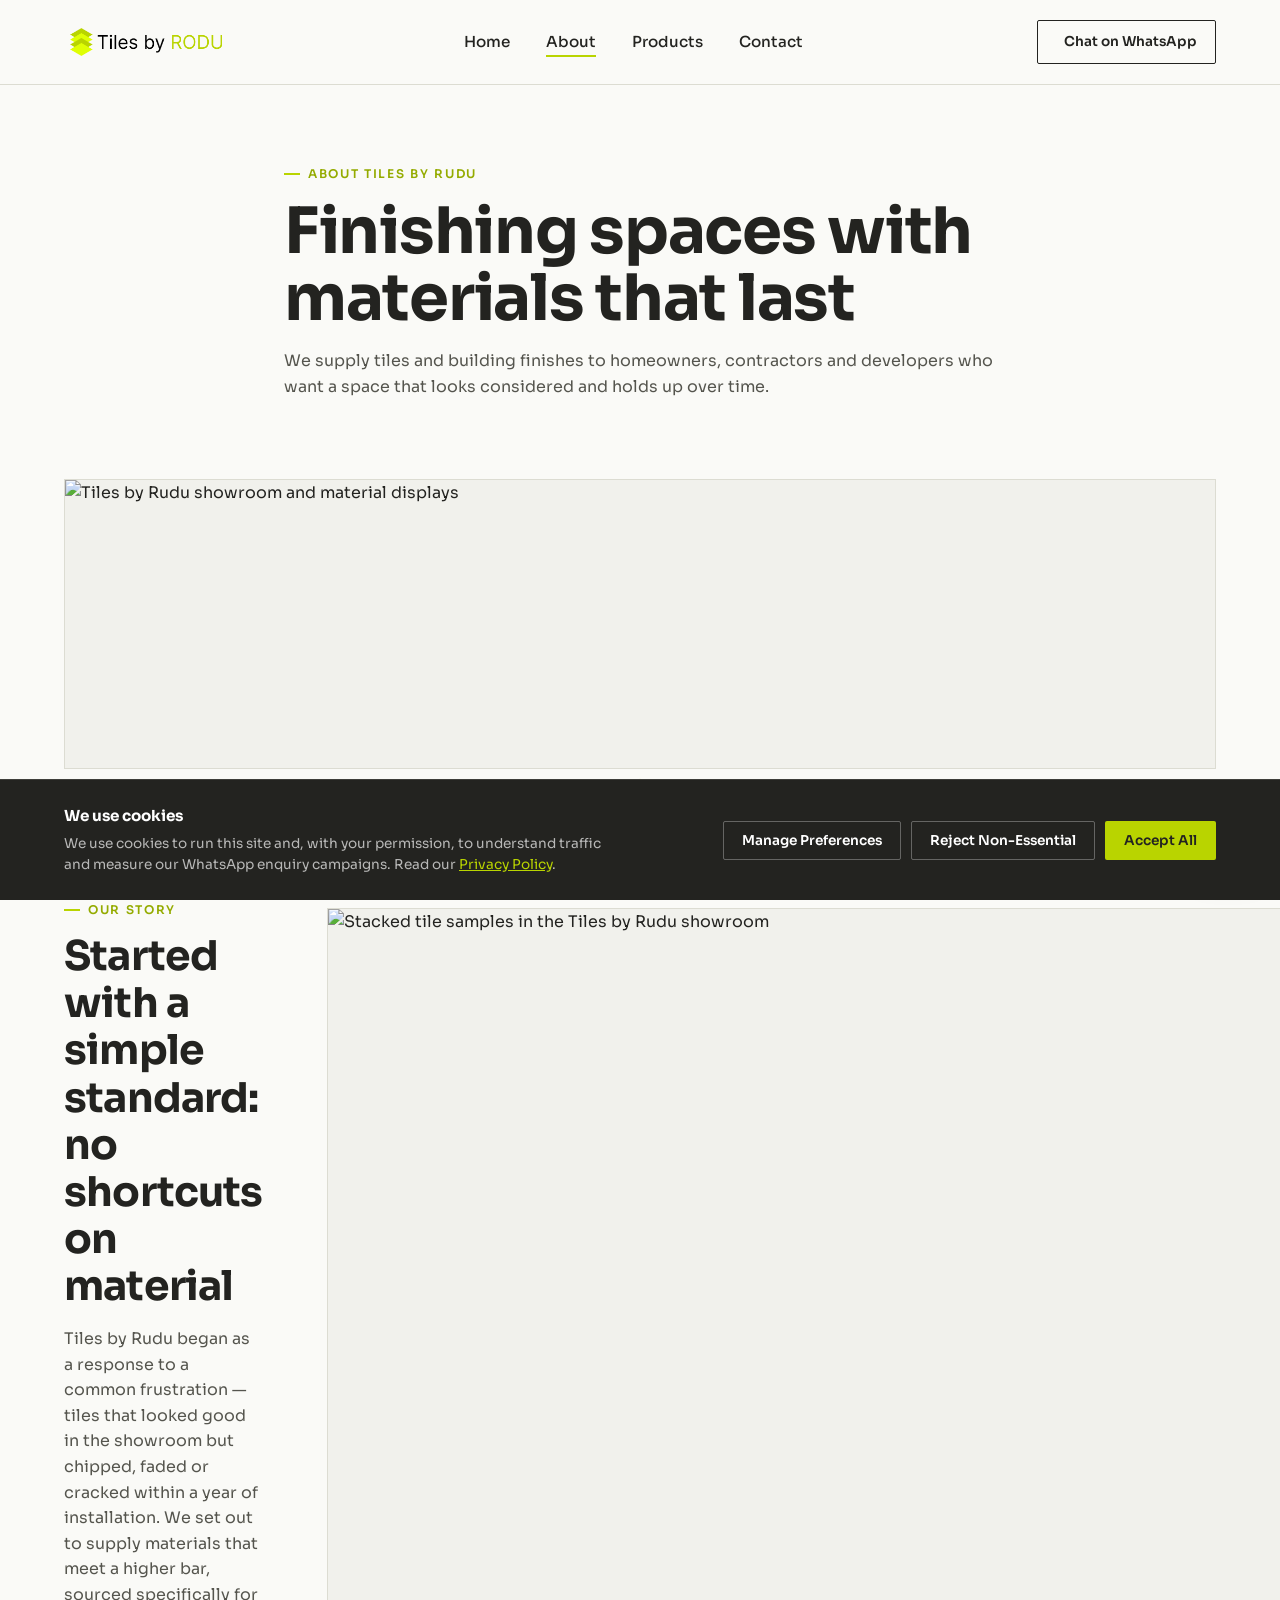
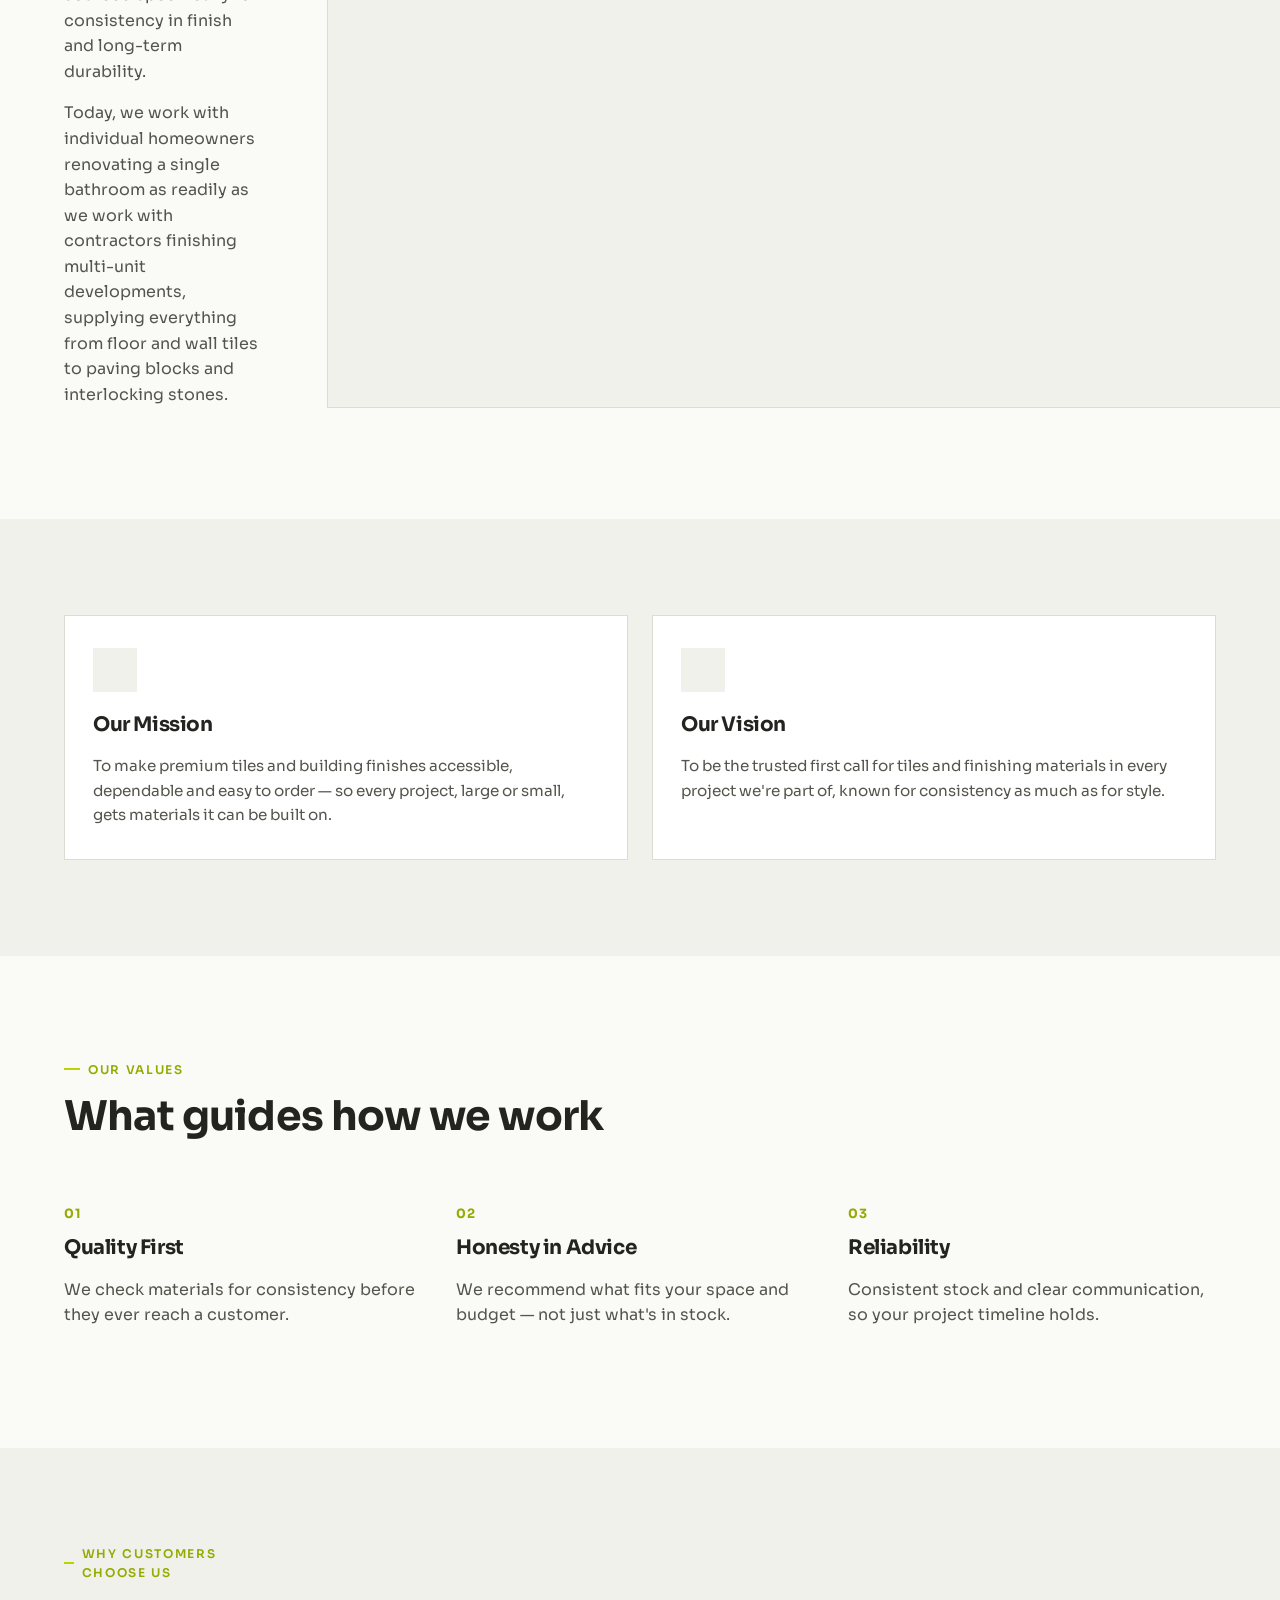
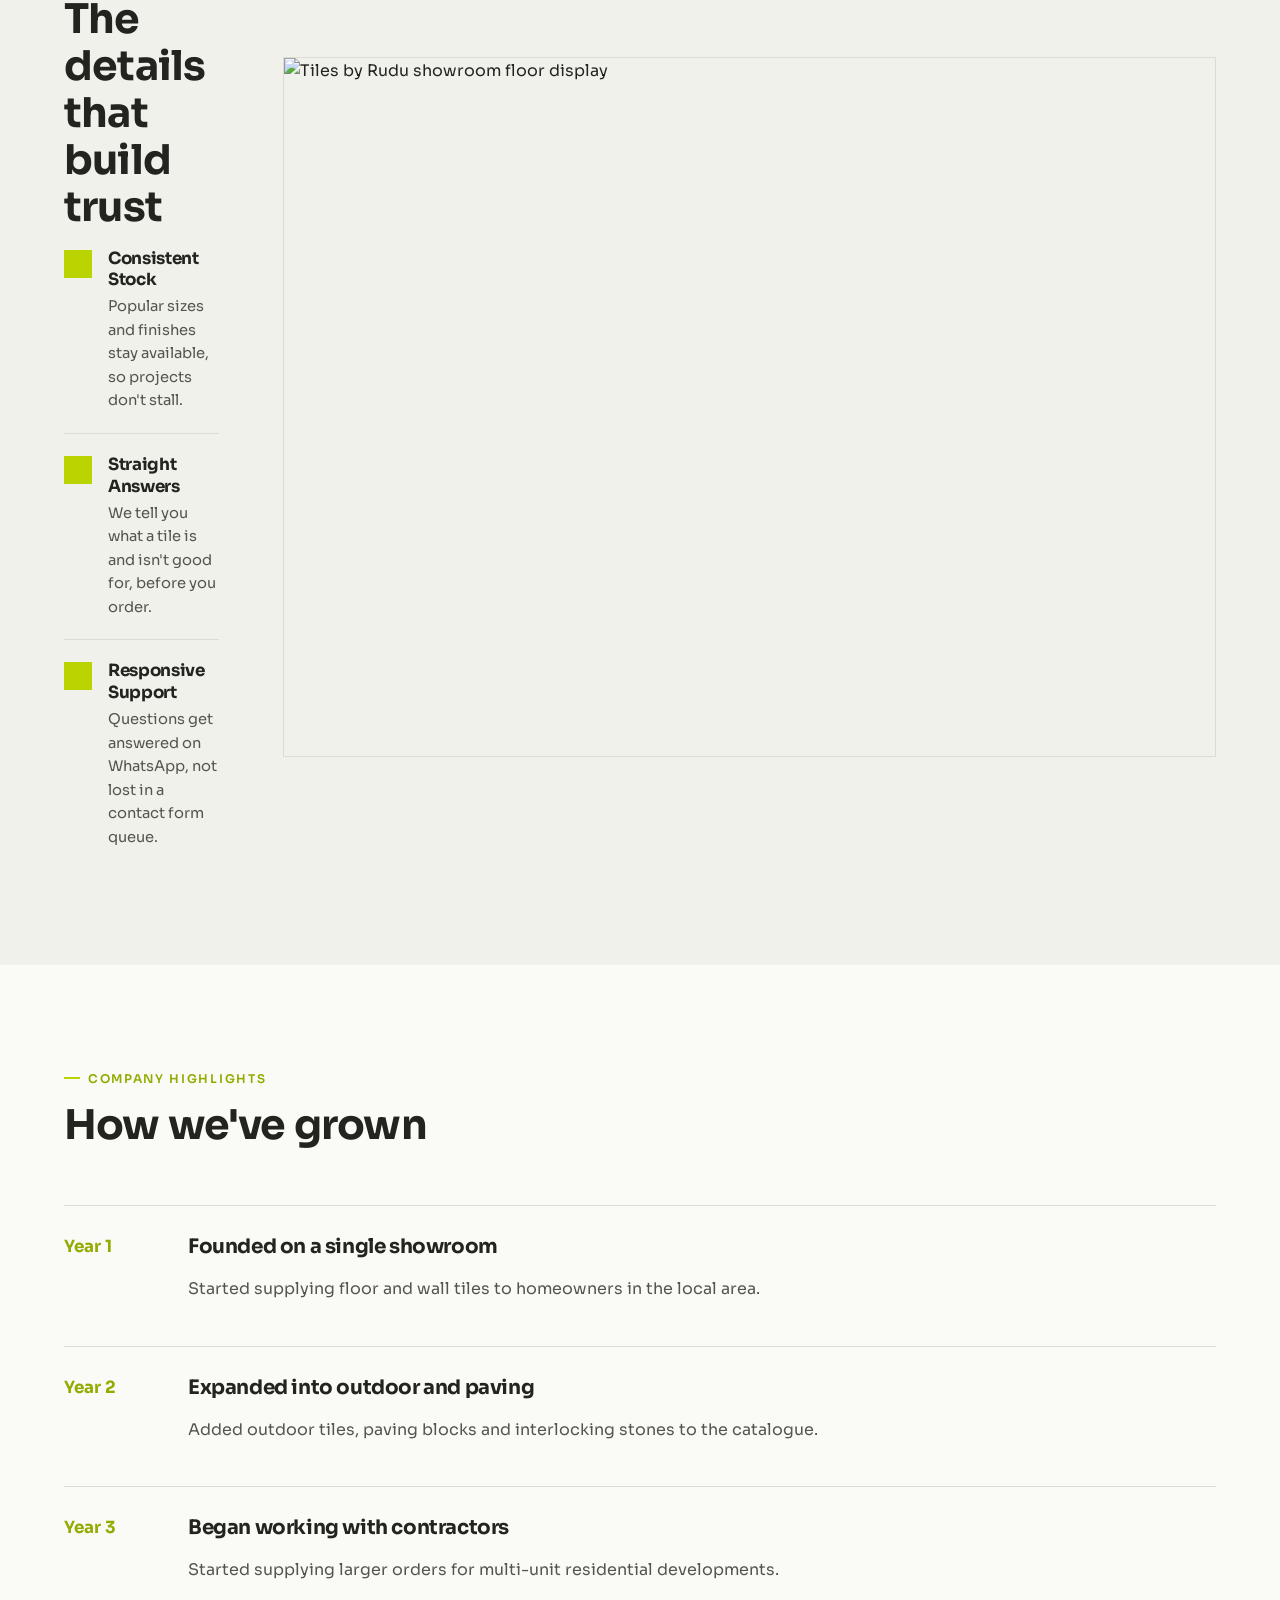
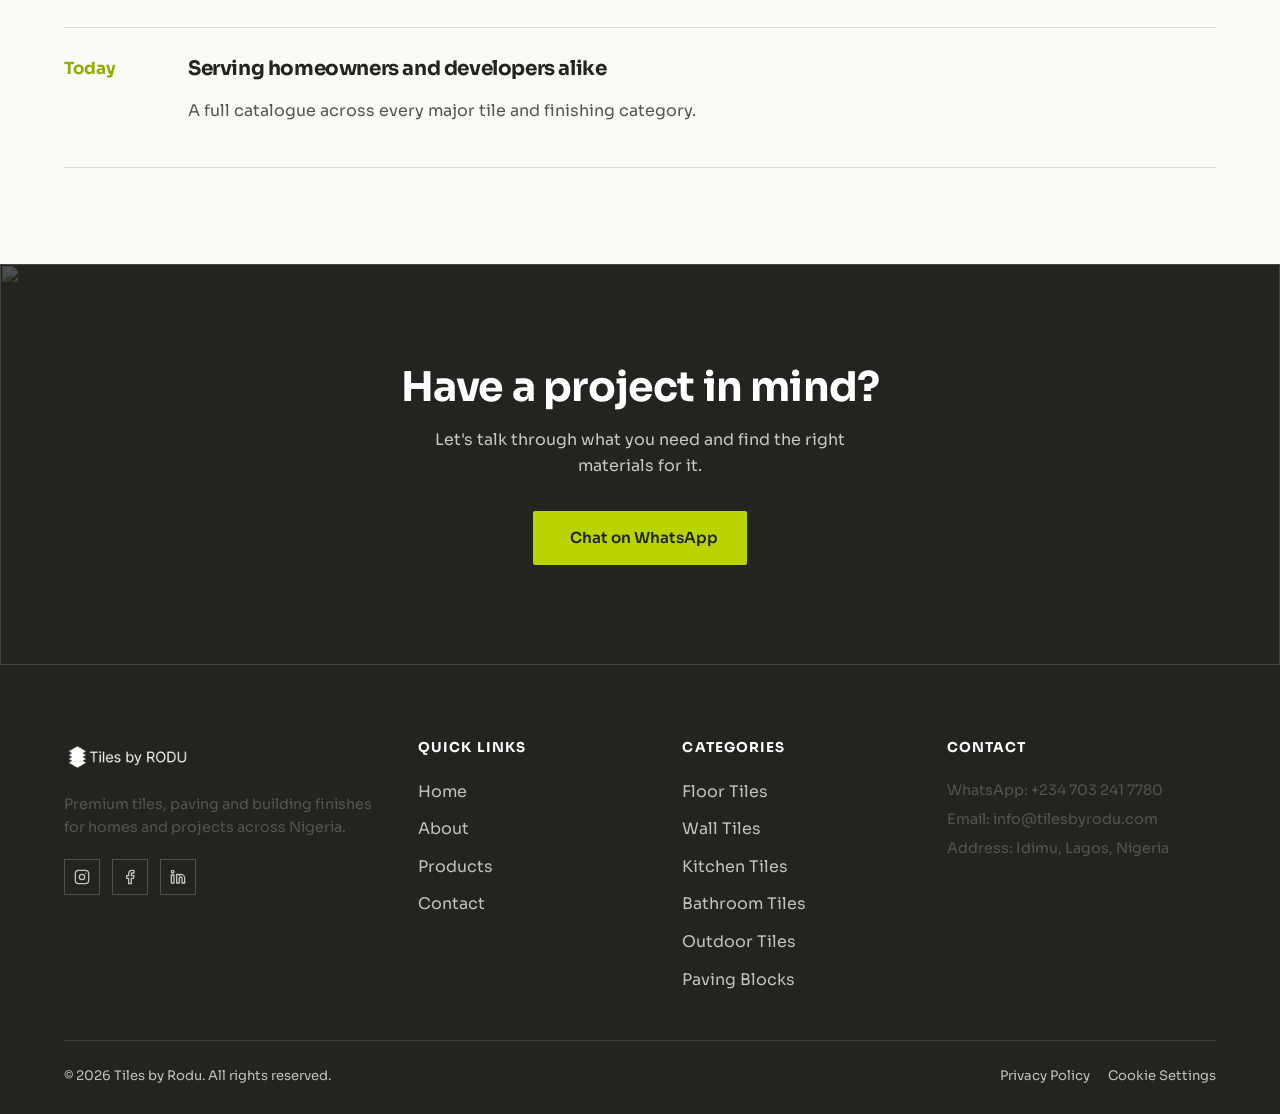
==== about.html @ 675166c8 "initial comm" ====
<!DOCTYPE html>
<html lang="en">
<head>
<meta charset="UTF-8">
<meta name="viewport" content="width=device-width, initial-scale=1.0">
<title>About Us — Tiles by Rudu</title>
<meta name="description" content="Learn about Tiles by Rudu's story, mission and values, and why customers trust us for premium tiles and building finishes.">
<link rel="preconnect" href="https://fonts.googleapis.com">
<link href="https://fonts.googleapis.com/css2?family=Sora:wght@400;500;600;700&display=swap" rel="stylesheet">
<link rel="stylesheet" href="css/styles.css">
</head>
<body>

<header class="site-header">
  <nav class="nav">
    <a href="index.html" class="nav-logo">
      <img src="assets/images/logo.png" alt="Tiles by Rudu logo">
    </a>
    <ul class="nav-links">
      <li><a href="index.html">Home</a></li>
      <li><a href="about.html">About</a></li>
      <li><a href="products.html">Products</a></li>
      <li><a href="contact.html">Contact</a></li>
    </ul>
    <div class="nav-cta">
      <a href="https://wa.me/2347032417780" class="btn btn-outline btn-sm" target="_blank" rel="noopener">
        <i data-lucide="message-circle"></i> Chat on WhatsApp
      </a>
    </div>
    <button class="nav-toggle" aria-label="Toggle menu" aria-expanded="false">
      <span></span><span></span><span></span>
    </button>
  </nav>
  <div class="mobile-panel">
    <a href="index.html">Home</a>
    <a href="about.html">About</a>
    <a href="products.html">Products</a>
    <a href="contact.html">Contact</a>
    <a href="https://wa.me/2347032417780" class="mobile-cta-btn" target="_blank" rel="noopener">
      <i data-lucide="message-circle"></i> Chat on WhatsApp
    </a>
  </div>
</header>

<main>

  <!-- About hero -->
  <section class="hero" style="padding-bottom: 64px;">
    <div class="container" style="max-width: 760px;">
      <span class="eyebrow">About Tiles by Rudu</span>
      <h1>Finishing spaces with materials that last</h1>
      <p class="lead">We supply tiles and building finishes to homeowners, contractors and developers who want a space that looks considered and holds up over time.</p>
    </div>
  </section>

  <div class="container">
    <img src="assets/images/about-hero.jpg" alt="Tiles by Rudu showroom and material displays" loading="lazy" style="border: 1px solid var(--grout); width:100%; height:auto;" width="1600" height="400">
  </div>

  <div class="grout-divider" aria-hidden="true"></div>

  <!-- Story -->
  <section class="section" data-animate>
    <div class="container split">
      <div>
        <span class="eyebrow">Our Story</span>
        <h2>Started with a simple standard: no shortcuts on material</h2>
        <p>Tiles by Rudu began as a response to a common frustration — tiles that looked good in the showroom but chipped, faded or cracked within a year of installation. We set out to supply materials that meet a higher bar, sourced specifically for consistency in finish and long-term durability.</p>
        <p>Today, we work with individual homeowners renovating a single bathroom as readily as we work with contractors finishing multi-unit developments, supplying everything from floor and wall tiles to paving blocks and interlocking stones.</p>
      </div>
      <div class="split-media">
        <img src="assets/images/about-story.jpg" alt="Stacked tile samples in the Tiles by Rudu showroom" loading="lazy" width="900" height="1100">
      </div>
    </div>
  </section>

  <!-- Mission / Vision -->
  <section class="section section-alt">
    <div class="container grid-2" data-animate-group>
      <div class="feature-card">
        <div class="feature-icon"><i data-lucide="target"></i></div>
        <h3>Our Mission</h3>
        <p>To make premium tiles and building finishes accessible, dependable and easy to order — so every project, large or small, gets materials it can be built on.</p>
      </div>
      <div class="feature-card">
        <div class="feature-icon"><i data-lucide="eye"></i></div>
        <h3>Our Vision</h3>
        <p>To be the trusted first call for tiles and finishing materials in every project we're part of, known for consistency as much as for style.</p>
      </div>
    </div>
  </section>

  <!-- Values -->
  <section class="section">
    <div class="container">
      <div class="section-head" data-animate>
        <span class="eyebrow">Our Values</span>
        <h2>What guides how we work</h2>
      </div>
      <div class="grid-3" data-animate-group>
        <div class="value-card">
          <span class="num">01</span>
          <h3>Quality First</h3>
          <p>We check materials for consistency before they ever reach a customer.</p>
        </div>
        <div class="value-card">
          <span class="num">02</span>
          <h3>Honesty in Advice</h3>
          <p>We recommend what fits your space and budget — not just what's in stock.</p>
        </div>
        <div class="value-card">
          <span class="num">03</span>
          <h3>Reliability</h3>
          <p>Consistent stock and clear communication, so your project timeline holds.</p>
        </div>
      </div>
    </div>
  </section>

  <!-- Why customers choose us -->
  <section class="section section-alt" data-animate>
    <div class="container split reverse">
      <div class="split-media">
        <img src="assets/images/showroom.jpg" alt="Tiles by Rudu showroom floor display" loading="lazy" width="900" height="700">
      </div>
      <div>
        <span class="eyebrow">Why Customers Choose Us</span>
        <h2>The details that build trust</h2>
        <div class="promise-list">
          <div class="promise-item">
            <span class="mark"><i data-lucide="check" style="width:14px;height:14px;"></i></span>
            <div>
              <h3>Consistent Stock</h3>
              <p>Popular sizes and finishes stay available, so projects don't stall.</p>
            </div>
          </div>
          <div class="promise-item">
            <span class="mark"><i data-lucide="check" style="width:14px;height:14px;"></i></span>
            <div>
              <h3>Straight Answers</h3>
              <p>We tell you what a tile is and isn't good for, before you order.</p>
            </div>
          </div>
          <div class="promise-item">
            <span class="mark"><i data-lucide="check" style="width:14px;height:14px;"></i></span>
            <div>
              <h3>Responsive Support</h3>
              <p>Questions get answered on WhatsApp, not lost in a contact form queue.</p>
            </div>
          </div>
        </div>
      </div>
    </div>
  </section>

  <!-- Timeline / highlights -->
  <section class="section">
    <div class="container">
      <div class="section-head" data-animate>
        <span class="eyebrow">Company Highlights</span>
        <h2>How we've grown</h2>
      </div>
      <div class="timeline" data-animate-group>
        <div class="timeline-item">
          <span class="timeline-year">Year 1</span>
          <div>
            <h3>Founded on a single showroom</h3>
            <p>Started supplying floor and wall tiles to homeowners in the local area.</p>
          </div>
        </div>
        <div class="timeline-item">
          <span class="timeline-year">Year 2</span>
          <div>
            <h3>Expanded into outdoor and paving</h3>
            <p>Added outdoor tiles, paving blocks and interlocking stones to the catalogue.</p>
          </div>
        </div>
        <div class="timeline-item">
          <span class="timeline-year">Year 3</span>
          <div>
            <h3>Began working with contractors</h3>
            <p>Started supplying larger orders for multi-unit residential developments.</p>
          </div>
        </div>
        <div class="timeline-item">
          <span class="timeline-year">Today</span>
          <div>
            <h3>Serving homeowners and developers alike</h3>
            <p>A full catalogue across every major tile and finishing category.</p>
          </div>
        </div>
      </div>
    </div>
  </section>

  <!-- CTA -->
  <section class="cta-banner">
    <img src="assets/images/cta-banner.jpg" alt="" role="presentation">
    <div class="container">
      <h2>Have a project in mind?</h2>
      <p>Let's talk through what you need and find the right materials for it.</p>
      <a href="https://wa.me/2347032417780" class="btn btn-primary" target="_blank" rel="noopener">
        <i data-lucide="message-circle"></i> Chat on WhatsApp
      </a>
    </div>
  </section>

</main>

<footer class="site-footer">
  <div class="container">
    <div class="footer-grid">
      <div class="footer-col footer-logo">
        <img src="assets/images/logo.png" alt="Tiles by Rodu logo">
        <p>Premium tiles, paving and building finishes for homes and projects across Nigeria.</p>
        <div class="social-row">
          <a href="http://instagram.com/tilesbyrodu" aria-label="Instagram"><svg viewBox="0 0 24 24" fill="none" stroke="currentColor" stroke-width="2" stroke-linecap="round" stroke-linejoin="round"><rect x="2" y="2" width="20" height="20" rx="5"/><circle cx="12" cy="12" r="4"/><circle cx="17.5" cy="6.5" r="1" fill="currentColor" stroke="none"/></svg></a>
          <a href="http://facebook.com/tilesbyrodu" aria-label="Facebook"><svg viewBox="0 0 24 24" fill="none" stroke="currentColor" stroke-width="2" stroke-linecap="round" stroke-linejoin="round"><path d="M18 2h-3a5 5 0 0 0-5 5v3H7v4h3v8h4v-8h3l1-4h-4V7a1 1 0 0 1 1-1h3z"/></svg></a>
          <a href="http://linkedin.com/company/tilesbyrodu" aria-label="LinkedIn"><svg viewBox="0 0 24 24" fill="none" stroke="currentColor" stroke-width="2" stroke-linecap="round" stroke-linejoin="round"><path d="M16 8a6 6 0 0 1 6 6v7h-4v-7a2 2 0 0 0-4 0v7h-4V8h4v1.5A6 6 0 0 1 16 8z"/><rect x="2" y="9" width="4" height="12"/><circle cx="4" cy="4" r="2"/></svg></a>
        </div>
      </div>
      <div class="footer-col">
        <h4>Quick Links</h4>
        <ul>
          <li><a href="index.html">Home</a></li>
          <li><a href="about.html">About</a></li>
          <li><a href="products.html">Products</a></li>
          <li><a href="contact.html">Contact</a></li>
        </ul>
      </div>
      <div class="footer-col">
        <h4>Categories</h4>
        <ul>
          <li><a href="products.html#floor-tiles">Floor Tiles</a></li>
          <li><a href="products.html#wall-tiles">Wall Tiles</a></li>
          <li><a href="products.html#kitchen-tiles">Kitchen Tiles</a></li>
          <li><a href="products.html#bathroom-tiles">Bathroom Tiles</a></li>
          <li><a href="products.html#outdoor-tiles">Outdoor Tiles</a></li>
          <li><a href="products.html#paving-blocks">Paving Blocks</a></li>
        </ul>
      </div>
      <div class="footer-col">
        <h4>Contact</h4>
        <p>WhatsApp: <a href="https://wa.me/2347032417780">+234 703 241 7780</a></p>
        <p>Email: <a href="mailto:info@tilesbyrodu.com">info@tilesbyrodu.com</a></p>
        <p>Address: Idimu, Lagos, Nigeria</p>
      </div>
    </div>
    <div class="footer-bottom">
      <span>&copy; 2026 Tiles by Rodu. All rights reserved.</span>
      <div class="footer-legal-links">
        <a href="privacy-policy.html">Privacy Policy</a>
        <a href="cookie-settings.html" class="open-cookie-settings">Cookie Settings</a>
      </div>
    </div>
  </div>
</footer>

<a href="https://wa.me/2347032417780" class="whatsapp-float" target="_blank" rel="noopener" aria-label="Chat on WhatsApp">
  <i data-lucide="message-circle"></i>
</a>

<script src="https://unpkg.com/lucide@latest"></script>
<script src="js/site-preferences.js"></script>
<script src="js/script.js"></script>
</body>
</html>
---- css/styles.css ----
/* ==========================================================================
   Tiles by Rudu — Design System
   Palette: lemon green accent / white / light gray / charcoal
   Type: Sora (headings + body), varied weight for hierarchy
   Signature: "grout-line" grid motif — thin hairlines + square joint marks,
   echoing the spacing between physical tiles. Product cards are framed
   like tile samples with a spec-label sticker.
   ========================================================================== */

:root {
  --lemon: #b9d400;
  --lemon-deep: #94ab00;
  --charcoal: #232320;
  --charcoal-soft: #55554e;
  --bg: #fafaf7;
  --bg-alt: #f1f1ec;
  --grout: #dcdcd2;
  --white: #ffffff;

  --font-body: "Sora", sans-serif;

  --max-width: 1200px;
  --radius: 2px;
  --gap: 24px;

  --transition: 200ms ease;
  --ease-fluid: cubic-bezier(0.16, 1, 0.3, 1);
}

*, *::before, *::after { box-sizing: border-box; }

html { scroll-behavior: smooth; }

@media (prefers-reduced-motion: reduce) {
  html { scroll-behavior: auto; }
  *, *::before, *::after {
    animation-duration: 0.01ms !important;
    animation-iteration-count: 1 !important;
    transition-duration: 0.01ms !important;
  }
}

body {
  margin: 0;
  font-family: var(--font-body);
  color: var(--charcoal);
  background: var(--bg);
  line-height: 1.6;
  -webkit-font-smoothing: antialiased;
}

img { max-width: 100%; display: block; }

a { color: inherit; text-decoration: none; }

ul { list-style: none; margin: 0; padding: 0; }

h1, h2, h3, h4 {
  font-family: var(--font-body);
  font-weight: 700;
  letter-spacing: -0.02em;
  margin: 0 0 16px;
  color: var(--charcoal);
}

h1 { font-size: clamp(2.4rem, 5vw, 4rem); line-height: 1.05; }
h2 { font-size: clamp(1.8rem, 3.2vw, 2.6rem); line-height: 1.15; }
h3 { font-size: 1.25rem; line-height: 1.3; }

p { margin: 0 0 16px; color: var(--charcoal-soft); }

.container {
  max-width: var(--max-width);
  margin: 0 auto;
  padding: 0 24px;
}

/* -------------------- Eyebrow / labels (utility face role) -------------------- */
.eyebrow {
  display: inline-flex;
  align-items: center;
  gap: 8px;
  font-size: 0.75rem;
  font-weight: 600;
  letter-spacing: 0.14em;
  text-transform: uppercase;
  color: var(--lemon-deep);
  margin-bottom: 14px;
}

.eyebrow::before {
  content: "";
  width: 16px;
  height: 2px;
  background: var(--lemon);
}

/* -------------------- Buttons -------------------- */
.btn {
  display: inline-flex;
  align-items: center;
  justify-content: center;
  gap: 8px;
  padding: 14px 28px;
  font-family: var(--font-body);
  font-weight: 600;
  font-size: 0.95rem;
  border-radius: var(--radius);
  border: 1px solid transparent;
  cursor: pointer;
  transition: transform 260ms var(--ease-fluid), background 260ms var(--ease-fluid), border-color 260ms var(--ease-fluid), color 260ms var(--ease-fluid), box-shadow 260ms var(--ease-fluid);
  white-space: nowrap;
  position: relative;
}

.btn:focus-visible {
  outline: 2px solid var(--charcoal);
  outline-offset: 3px;
}

.btn-primary {
  background: var(--lemon);
  color: var(--charcoal);
}
.btn-primary:hover {
  background: var(--lemon-deep);
  transform: translateY(-2px);
  box-shadow: 0 10px 20px -10px rgba(148, 171, 0, 0.55);
}

.btn-outline {
  background: transparent;
  color: var(--charcoal);
  border-color: var(--charcoal);
}
.btn-outline:hover {
  background: var(--charcoal);
  color: var(--white);
  transform: translateY(-2px);
  box-shadow: 0 10px 20px -12px rgba(35, 35, 32, 0.45);
}

.btn-light {
  background: var(--white);
  color: var(--charcoal);
}
.btn-light:hover { background: var(--bg-alt); transform: translateY(-2px); }

.btn-block { width: 100%; }
.btn-sm { padding: 10px 18px; font-size: 0.85rem; }

/* -------------------- Header / Nav -------------------- */
.site-header {
  position: sticky;
  top: 0;
  z-index: 100;
  background: rgba(250, 250, 247, 0.92);
  backdrop-filter: blur(8px);
  border-bottom: 1px solid var(--grout);
}

.nav {
  display: flex;
  align-items: center;
  justify-content: space-between;
  padding: 16px 24px;
  max-width: var(--max-width);
  margin: 0 auto;
}

.nav-logo img { height: 52px; width: auto; }

.nav-links {
  display: flex;
  align-items: center;
  gap: 36px;
}

.nav-links a {
  font-size: 0.95rem;
  font-weight: 500;
  color: var(--charcoal);
  position: relative;
  padding: 4px 0;
}

.nav-links a::after {
  content: "";
  position: absolute;
  left: 0; bottom: -2px;
  width: 0; height: 2px;
  background: var(--lemon);
  transition: width 320ms var(--ease-fluid);
}

.nav-links a:hover::after,
.nav-links a[aria-current="page"]::after { width: 100%; }

.nav-cta { display: flex; align-items: center; gap: 12px; }

.nav-toggle {
  display: none;
  flex-direction: column;
  gap: 5px;
  background: none;
  border: none;
  cursor: pointer;
  padding: 8px;
}
.nav-toggle span { width: 22px; height: 2px; background: var(--charcoal); }

.mobile-panel {
  display: none;
  flex-direction: column;
  gap: 4px;
  padding: 8px 24px 20px;
  border-top: 1px solid var(--grout);
}
.mobile-panel a {
  padding: 12px 0;
  font-weight: 500;
  border-bottom: 1px solid var(--grout);
}
.mobile-panel.open { display: flex; }

@media (max-width: 860px) {
  .nav-links { display: none; }
  .nav-cta .btn-outline { display: none; }
  .nav-toggle { display: flex; }
}

/* -------------------- Grout-line signature divider -------------------- */
.grout-divider {
  position: relative;
  height: 28px;
  margin: 0 auto;
  max-width: var(--max-width);
}
.grout-divider::before {
  content: "";
  position: absolute;
  left: 24px; right: 24px; top: 50%;
  height: 1px;
  background: var(--grout);
}
.grout-divider::after {
  content: "";
  position: absolute;
  left: 50%; top: 50%;
  width: 6px; height: 6px;
  background: var(--lemon);
  transform: translate(-50%, -50%) rotate(45deg);
}

/* -------------------- Sections -------------------- */
.section { padding: 96px 0; }
.section-alt { background: var(--bg-alt); }
.section-charcoal { background: var(--charcoal); color: var(--white); }
.section-charcoal h2, .section-charcoal p { color: var(--white); }
.section-charcoal p { opacity: 0.72; }

.section-head {
  max-width: 640px;
  margin: 0 0 56px;
}
.section-head.center { margin-inline: auto; text-align: center; }

/* -------------------- Hero -------------------- */
.hero {
  padding: 72px 0 96px;
}
.hero-grid {
  display: grid;
  grid-template-columns: 1.1fr 1fr;
  gap: 64px;
  align-items: center;
}
.hero-copy p.lead {
  font-size: 1.125rem;
  max-width: 480px;
}
.hero-actions {
  display: flex;
  gap: 16px;
  margin-top: 32px;
  flex-wrap: wrap;
}
.hero-media {
  position: relative;
  border: 1px solid var(--grout);
  padding: 12px;
  background: var(--white);
}
.hero-media img { width: 100%; height: 480px; object-fit: cover; }
.hero-media::after {
  content: "";
  position: absolute;
  top: -8px; right: -8px;
  width: 40px; height: 40px;
  background: var(--lemon);
  z-index: -1;
}

@media (max-width: 900px) {
  .hero-grid { grid-template-columns: 1fr; }
  .hero-media img { height: 320px; }
}

/* -------------------- Feature / Why-choose-us cards -------------------- */
.grid-3 { display: grid; grid-template-columns: repeat(3, 1fr); gap: var(--gap); }
.grid-2 { display: grid; grid-template-columns: repeat(2, 1fr); gap: var(--gap); }

.feature-card {
  background: var(--white);
  border: 1px solid var(--grout);
  padding: 32px 28px;
  transition: border-color var(--transition), transform var(--transition);
}
.feature-card:hover { border-color: var(--lemon); transform: translateY(-3px); }

.feature-icon {
  width: 44px; height: 44px;
  display: flex; align-items: center; justify-content: center;
  background: var(--bg-alt);
  color: var(--lemon-deep);
  margin-bottom: 20px;
}
.feature-icon svg { width: 22px; height: 22px; }

.feature-card p { font-size: 0.95rem; margin: 0; }

@media (max-width: 900px) {
  .grid-3 { grid-template-columns: 1fr 1fr; }
}
@media (max-width: 600px) {
  .grid-3, .grid-2 { grid-template-columns: 1fr; }
}

/* -------------------- Category / Product cards (tile-sample styling) -------------------- */
.card-grid {
  display: grid;
  grid-template-columns: repeat(3, 1fr);
  gap: var(--gap);
}
@media (max-width: 900px) { .card-grid { grid-template-columns: 1fr 1fr; } }
@media (max-width: 600px) { .card-grid { grid-template-columns: 1fr; } }

.tile-card {
  background: var(--white);
  border: 1px solid var(--grout);
  overflow: hidden;
  transition: transform 420ms var(--ease-fluid), box-shadow 420ms var(--ease-fluid), border-color 420ms var(--ease-fluid);
}
.tile-card:hover {
  transform: translateY(-6px);
  box-shadow: 0 20px 40px -22px rgba(35, 35, 32, 0.38);
  border-color: var(--grout);
}

.tile-card-media {
  position: relative;
  aspect-ratio: 4 / 3;
  overflow: hidden;
  border-bottom: 1px solid var(--grout);
}
.tile-card-media img {
  width: 100%; height: 100%; object-fit: cover;
  transition: transform 600ms var(--ease-fluid);
}
.tile-card:hover .tile-card-media img { transform: scale(1.08); }

.tile-spec-label {
  position: absolute;
  top: 12px; left: 12px;
  background: var(--lemon);
  color: var(--charcoal);
  font-size: 0.7rem;
  font-weight: 700;
  letter-spacing: 0.06em;
  text-transform: uppercase;
  padding: 5px 10px;
  transition: transform 300ms var(--ease-fluid);
}
.tile-card:hover .tile-spec-label { transform: translateY(-2px); }

.tile-card-body { padding: 22px; }
.tile-card-body h3 { margin-bottom: 8px; }
.tile-card-body p { font-size: 0.9rem; margin-bottom: 18px; }

.tile-card-actions {
  display: flex;
  gap: 10px;
  align-items: center;
  flex-wrap: wrap;
}

/* -------------------- Category filter pills (product gallery) -------------------- */
.filter-bar {
  display: flex;
  flex-wrap: wrap;
  gap: 10px;
  margin-bottom: 48px;
}
.filter-pill {
  padding: 10px 20px;
  border: 1px solid var(--grout);
  background: var(--white);
  font-size: 0.85rem;
  font-weight: 600;
  cursor: pointer;
  transition: border-color 260ms var(--ease-fluid), background 260ms var(--ease-fluid), color 260ms var(--ease-fluid), transform 150ms var(--ease-fluid);
}
.filter-pill:hover { border-color: var(--lemon-deep); transform: translateY(-1px); }
.filter-pill:active { transform: scale(0.96); }
.filter-pill.active {
  background: var(--charcoal);
  color: var(--white);
  border-color: var(--charcoal);
}

/* -------------------- CTA banner -------------------- */
.cta-banner {
  position: relative;
  padding: 100px 0;
  text-align: center;
  color: var(--white);
  background: var(--charcoal);
  overflow: hidden;
}
.cta-banner img {
  position: absolute; inset: 0;
  width: 100%; height: 100%; object-fit: cover;
  opacity: 0.22;
}
.cta-banner .container { position: relative; z-index: 1; }
.cta-banner h2 { color: var(--white); max-width: 560px; margin-inline: auto; }
.cta-banner p { color: rgba(255,255,255,0.75); max-width: 480px; margin: 0 auto 32px; }

/* -------------------- About preview / two-column content -------------------- */
.split {
  display: grid;
  grid-template-columns: 1fr 1fr;
  gap: 64px;
  align-items: center;
}
.split img {
  width: 100%;
  aspect-ratio: 4 / 3;
  object-fit: cover;
  border: 1px solid var(--grout);
}
@media (max-width: 900px) { .split { grid-template-columns: 1fr; gap: 32px; } }

.split.reverse .split-media { order: 2; }
@media (max-width: 900px) { .split.reverse .split-media { order: 0; } }

/* -------------------- Value / promise list -------------------- */
.promise-list { display: grid; gap: 20px; }
.promise-item {
  display: flex;
  gap: 16px;
  align-items: flex-start;
  padding-bottom: 20px;
  border-bottom: 1px solid var(--grout);
}
.promise-item:last-child { border-bottom: none; }
.promise-item .mark {
  flex-shrink: 0;
  width: 28px; height: 28px;
  background: var(--lemon);
  display: flex; align-items: center; justify-content: center;
  font-weight: 700; font-size: 0.85rem;
  margin-top: 2px;
}
.promise-item h3 { margin-bottom: 4px; font-size: 1.05rem; }
.promise-item p { margin: 0; font-size: 0.92rem; }

/* -------------------- Timeline (About page) -------------------- */
.timeline { display: grid; gap: 0; }
.timeline-item {
  display: grid;
  grid-template-columns: 100px 1fr;
  gap: 24px;
  padding: 28px 0;
  border-top: 1px solid var(--grout);
}
.timeline-item:last-child { border-bottom: 1px solid var(--grout); }
.timeline-year { font-weight: 700; color: var(--lemon-deep); font-size: 1.05rem; }
@media (max-width: 600px) { .timeline-item { grid-template-columns: 1fr; gap: 4px; } }

/* -------------------- Values grid (About) -------------------- */
.value-card { padding: 8px 0; }
.value-card .num {
  font-size: 0.8rem; font-weight: 700; color: var(--lemon-deep);
  letter-spacing: 0.08em; margin-bottom: 10px; display: block;
}

/* -------------------- Product detail page -------------------- */
.product-detail-grid {
  display: grid;
  grid-template-columns: 1fr 1fr;
  gap: 56px;
}
@media (max-width: 900px) { .product-detail-grid { grid-template-columns: 1fr; } }

.gallery-main {
  border: 1px solid var(--grout);
  aspect-ratio: 1;
  overflow: hidden;
  margin-bottom: 12px;
}
.gallery-main img {
  width: 100%;
  height: 100%;
  object-fit: cover;
  transition: opacity 280ms var(--ease-fluid), transform 400ms var(--ease-fluid);
}
.gallery-main.is-swapping img { opacity: 0; transform: scale(1.02); }

.gallery-thumbs { display: flex; gap: 10px; }
.gallery-thumbs img {
  width: 76px; height: 76px; object-fit: cover;
  border: 1px solid var(--grout);
  cursor: pointer;
  opacity: 0.75;
  transition: border-color 200ms var(--ease-fluid), opacity 200ms var(--ease-fluid), transform 200ms var(--ease-fluid);
}
.gallery-thumbs img:hover { opacity: 1; transform: translateY(-2px); }
.gallery-thumbs img.active {
  border-color: var(--lemon-deep);
  border-width: 2px;
  opacity: 1;
}

.product-info .eyebrow { margin-bottom: 8px; }
.spec-table { width: 100%; border-collapse: collapse; margin: 24px 0; }
.spec-table tr { border-bottom: 1px solid var(--grout); }
.spec-table td { padding: 12px 0; font-size: 0.92rem; }
.spec-table td:first-child { color: var(--charcoal-soft); width: 40%; }
.spec-table td:last-child { font-weight: 600; }

.chip-row { display: flex; gap: 8px; flex-wrap: wrap; margin-bottom: 24px; }
.chip {
  padding: 6px 14px;
  border: 1px solid var(--grout);
  font-size: 0.82rem;
  font-weight: 600;
}

.feature-list { display: grid; gap: 10px; margin: 20px 0 28px; }
.feature-list li { display: flex; gap: 10px; align-items: flex-start; font-size: 0.92rem; color: var(--charcoal-soft); }
.feature-list li::before { content: "—"; color: var(--lemon-deep); font-weight: 700; }

/* -------------------- Contact page -------------------- */
.contact-grid {
  display: grid;
  grid-template-columns: 1fr 1.2fr;
  gap: 56px;
}
@media (max-width: 900px) { .contact-grid { grid-template-columns: 1fr; } }

.contact-info-list { display: grid; gap: 24px; margin: 32px 0; }
.contact-info-item { display: flex; gap: 16px; }
.contact-info-item .icon-box {
  width: 40px; height: 40px; flex-shrink: 0;
  background: var(--bg-alt);
  display: flex; align-items: center; justify-content: center;
  color: var(--lemon-deep);
}
.contact-info-item h3 { font-size: 0.95rem; margin-bottom: 4px; }
.contact-info-item p { margin: 0; font-size: 0.9rem; }

.hours-table { width: 100%; border-collapse: collapse; margin-top: 8px; }
.hours-table td { padding: 8px 0; font-size: 0.9rem; border-bottom: 1px solid var(--grout); }
.hours-table td:last-child { text-align: right; font-weight: 600; }

.form-card {
  background: var(--white);
  border: 1px solid var(--grout);
  padding: 40px;
}
.form-row { margin-bottom: 20px; }
.form-row label {
  display: block;
  font-size: 0.85rem;
  font-weight: 600;
  margin-bottom: 8px;
}
.form-row input,
.form-row textarea {
  width: 100%;
  font-family: var(--font-body);
  font-size: 0.95rem;
  padding: 12px 14px;
  border: 1px solid var(--grout);
  background: var(--bg);
  color: var(--charcoal);
  transition: border-color var(--transition);
}
.form-row input:focus,
.form-row textarea:focus {
  outline: none;
  border-color: var(--lemon-deep);
}
.form-row textarea { resize: vertical; min-height: 120px; }

.map-embed { border: 1px solid var(--grout); margin-top: 32px; }
.map-embed img { width: 100%; height: 280px; object-fit: cover; }

/* -------------------- Footer -------------------- */
.site-footer {
  background: var(--charcoal);
  color: rgba(255,255,255,0.72);
  padding: 72px 0 28px;
}
.footer-grid {
  display: grid;
  grid-template-columns: 1.4fr 1fr 1fr 1.2fr;
  gap: 40px;
  padding-bottom: 48px;
  border-bottom: 1px solid rgba(255,255,255,0.12);
}
.footer-logo img { height: 40px; margin-bottom: 16px; filter: brightness(0) invert(1); }
.footer-col h4 {
  color: var(--white);
  font-size: 0.85rem;
  letter-spacing: 0.08em;
  text-transform: uppercase;
  margin-bottom: 20px;
}
.footer-col ul { display: grid; gap: 12px; }
.footer-col a:hover { color: var(--lemon); }
.footer-col p { font-size: 0.9rem; margin-bottom: 6px; }

.social-row { display: flex; gap: 12px; margin-top: 20px; }
.social-row a {
  width: 36px; height: 36px;
  display: flex; align-items: center; justify-content: center;
  border: 1px solid rgba(255,255,255,0.2);
  transition: border-color var(--transition), background var(--transition);
}
.social-row a:hover { background: var(--lemon); border-color: var(--lemon); }
.social-row svg { width: 16px; height: 16px; }

.footer-bottom {
  display: flex;
  justify-content: space-between;
  align-items: center;
  padding-top: 24px;
  font-size: 0.82rem;
  flex-wrap: wrap;
  gap: 12px;
}

@media (max-width: 900px) {
  .footer-grid { grid-template-columns: 1fr 1fr; }
}
@media (max-width: 560px) {
  .footer-grid { grid-template-columns: 1fr; }
}

/* -------------------- WhatsApp floating button (mobile-friendly persistent CTA) -------------------- */
.whatsapp-float {
  position: fixed;
  bottom: 24px; right: 24px;
  width: 56px; height: 56px;
  background: var(--lemon);
  color: var(--charcoal);
  display: flex; align-items: center; justify-content: center;
  box-shadow: 0 8px 24px -8px rgba(35,35,32,0.5);
  z-index: 200;
  transition: transform var(--transition);
}
.whatsapp-float:hover { transform: scale(1.06); }
.whatsapp-float svg { width: 26px; height: 26px; }

/* -------------------- Utility -------------------- */
.text-center { text-align: center; }
.mt-0 { margin-top: 0; }
.visually-hidden {
  position: absolute; width: 1px; height: 1px;
  overflow: hidden; clip: rect(0,0,0,0); white-space: nowrap;
}

/* Lazy-load fade-in */
img[loading="lazy"] {
  background: var(--bg-alt);
}

/* -------------------- Mobile nav CTA button -------------------- */
.mobile-panel .mobile-cta-btn {
  display: flex;
  align-items: center;
  justify-content: center;
  gap: 8px;
  margin-top: 12px;
  padding: 14px 0;
  background: var(--lemon);
  color: var(--charcoal);
  font-weight: 600;
  border: none;
  border-radius: var(--radius);
}

.mobile-panel .mobile-cta-btn:hover {
  background: var(--lemon-deep);
}

/* -------------------- Scroll-reveal animations -------------------- */
[data-animate] {
  opacity: 0;
  transform: translateY(28px) scale(0.98);
  transition: opacity 750ms var(--ease-fluid), transform 750ms var(--ease-fluid);
}

[data-animate].in-view {
  opacity: 1;
  transform: translateY(0) scale(1);
}

/* Stagger children of a grid so cards don't all pop in at once */
[data-animate-group] > * {
  opacity: 0;
  transform: translateY(22px) scale(0.97);
  transition: opacity 650ms var(--ease-fluid), transform 650ms var(--ease-fluid);
}
[data-animate-group].in-view > *:nth-child(1) { transition-delay: 0ms; }
[data-animate-group].in-view > *:nth-child(2) { transition-delay: 80ms; }
[data-animate-group].in-view > *:nth-child(3) { transition-delay: 160ms; }
[data-animate-group].in-view > *:nth-child(4) { transition-delay: 240ms; }
[data-animate-group].in-view > *:nth-child(5) { transition-delay: 320ms; }
[data-animate-group].in-view > *:nth-child(6) { transition-delay: 400ms; }
[data-animate-group].in-view > * {
  opacity: 1;
  transform: translateY(0) scale(1);
}

/* Hero content: a slightly quicker, no-scroll-needed entrance on page load */
.hero-copy > * {
  animation: heroFadeUp 800ms var(--ease-fluid) both;
}
.hero-copy > *:nth-child(2) { animation-delay: 90ms; }
.hero-copy > *:nth-child(3) { animation-delay: 180ms; }
.hero-copy > *:nth-child(4) { animation-delay: 270ms; }

@keyframes heroFadeUp {
  from { opacity: 0; transform: translateY(18px); }
  to { opacity: 1; transform: translateY(0); }
}

/* Small press feedback on buttons */
.btn:active { transform: scale(0.96); }

/* WhatsApp float: bounce in once on load, then a slow breathing pulse */
.whatsapp-float {
  animation: floatIn 600ms var(--ease-fluid) both, gentlePulse 3s ease-in-out 600ms infinite;
}
@keyframes floatIn {
  from { opacity: 0; transform: scale(0.4) translateY(20px); }
  to { opacity: 1; transform: scale(1) translateY(0); }
}
@keyframes gentlePulse {
  0%, 100% { box-shadow: 0 8px 24px -8px rgba(35,35,32,0.5); }
  50% { box-shadow: 0 8px 28px -6px rgba(185,212,0,0.55); }
}

/* -------------------- Loading shimmer (dynamic product grids) -------------------- */
.tile-card-skeleton { pointer-events: none; }
.shimmer {
  position: relative;
  overflow: hidden;
  background: var(--bg-alt);
}
.shimmer-line { border-radius: 2px; }
.shimmer::after {
  content: "";
  position: absolute;
  inset: 0;
  transform: translateX(-100%);
  background: linear-gradient(90deg, transparent, rgba(255,255,255,0.55), transparent);
  animation: shimmerSweep 1.4s ease-in-out infinite;
}
@keyframes shimmerSweep {
  100% { transform: translateX(100%); }
}

/* Fade the grid in as skeletons are replaced by real content */
.card-grid, #featured-products-grid, #related-products {
  animation: gridSettle 450ms var(--ease-fluid);
}
@keyframes gridSettle {
  from { opacity: 0.4; }
  to { opacity: 1; }
}

/* -------------------- Cookie consent banner -------------------- */
.cookie-banner {
  position: fixed;
  left: 0; right: 0; bottom: 0;
  z-index: 300;
  background: var(--charcoal);
  color: rgba(255, 255, 255, 0.85);
  border-top: 1px solid rgba(255, 255, 255, 0.12);
  transform: translateY(100%);
  transition: transform 420ms var(--ease-fluid);
}
.cookie-banner.visible { transform: translateY(0); }

.cookie-banner-inner {
  max-width: var(--max-width);
  margin: 0 auto;
  padding: 24px;
  display: flex;
  align-items: center;
  justify-content: space-between;
  gap: 32px;
  flex-wrap: wrap;
}
.cookie-banner-copy strong { display: block; color: var(--white); margin-bottom: 4px; font-size: 0.95rem; }
.cookie-banner-copy p { margin: 0; font-size: 0.85rem; max-width: 560px; color: rgba(255, 255, 255, 0.68); }
.cookie-banner-copy a { color: var(--lemon); text-decoration: underline; }

.cookie-banner-actions { display: flex; gap: 10px; flex-wrap: wrap; }
.cookie-banner .btn-outline { border-color: rgba(255, 255, 255, 0.3); color: var(--white); }
.cookie-banner .btn-outline:hover { background: rgba(255, 255, 255, 0.12); color: var(--white); }

@media (max-width: 700px) {
  .cookie-banner-inner { flex-direction: column; align-items: stretch; }
  .cookie-banner-actions { justify-content: stretch; }
  .cookie-banner-actions .btn { flex: 1; }
}

/* -------------------- Cookie settings modal -------------------- */
.cookie-modal {
  position: fixed;
  inset: 0;
  z-index: 400;
  display: flex;
  align-items: center;
  justify-content: center;
  padding: 24px;
  opacity: 0;
  pointer-events: none;
  transition: opacity 300ms var(--ease-fluid);
}
.cookie-modal.visible { opacity: 1; pointer-events: auto; }

.cookie-modal-backdrop {
  position: absolute;
  inset: 0;
  background: rgba(35, 35, 32, 0.55);
}

.cookie-modal-panel {
  position: relative;
  background: var(--white);
  max-width: 560px;
  width: 100%;
  max-height: 85vh;
  overflow-y: auto;
  padding: 32px;
  border: 1px solid var(--grout);
  transform: translateY(16px) scale(0.98);
  transition: transform 300ms var(--ease-fluid);
}
.cookie-modal.visible .cookie-modal-panel { transform: translateY(0) scale(1); }

.cookie-modal-head {
  display: flex;
  align-items: center;
  justify-content: space-between;
  margin-bottom: 12px;
}
.cookie-modal-head h3 { margin: 0; }
.cookie-modal-close {
  background: none;
  border: none;
  font-size: 1.5rem;
  line-height: 1;
  cursor: pointer;
  color: var(--charcoal-soft);
  padding: 4px 8px;
}
.cookie-modal-close:hover { color: var(--charcoal); }

.cookie-modal-intro { font-size: 0.9rem; margin-bottom: 24px; }

/* Shared by the modal and the standalone cookie-settings.html page */
.cookie-toggle-list { display: grid; gap: 20px; margin-bottom: 28px; }
.cookie-toggle-row {
  display: flex;
  justify-content: space-between;
  gap: 20px;
  padding-bottom: 20px;
  border-bottom: 1px solid var(--grout);
}
.cookie-toggle-row:last-child { border-bottom: none; padding-bottom: 0; }
.cookie-toggle-copy h4 { margin: 0 0 6px; font-size: 0.95rem; display: flex; align-items: center; gap: 8px; }
.cookie-toggle-copy p { margin: 0; font-size: 0.85rem; }
.cookie-toggle-required {
  font-size: 0.68rem;
  font-weight: 700;
  letter-spacing: 0.05em;
  text-transform: uppercase;
  color: var(--lemon-deep);
  background: var(--bg-alt);
  padding: 3px 8px;
}

.cookie-modal-actions {
  display: flex;
  justify-content: flex-end;
  gap: 10px;
  flex-wrap: wrap;
}

.cookie-settings-card {
  background: var(--white);
  border: 1px solid var(--grout);
  padding: 32px;
}
.cookie-settings-actions {
  display: flex;
  gap: 10px;
  flex-wrap: wrap;
  margin-top: 8px;
}
.cookie-save-feedback {
  margin-top: 16px;
  font-size: 0.9rem;
  color: var(--charcoal-soft);
}

/* Toggle switch */
.cookie-switch { position: relative; display: inline-block; flex-shrink: 0; cursor: pointer; }
.cookie-switch input { position: absolute; opacity: 0; width: 0; height: 0; }
.cookie-switch-track {
  display: block;
  width: 44px; height: 24px;
  background: var(--grout);
  border-radius: 999px;
  position: relative;
  transition: background 220ms var(--ease-fluid);
}
.cookie-switch-thumb {
  position: absolute;
  top: 2px; left: 2px;
  width: 20px; height: 20px;
  background: var(--white);
  border-radius: 50%;
  transition: transform 220ms var(--ease-fluid);
  box-shadow: 0 1px 3px rgba(0, 0, 0, 0.25);
}
.cookie-switch input:checked + .cookie-switch-track { background: var(--lemon); }
.cookie-switch input:checked + .cookie-switch-track .cookie-switch-thumb { transform: translateX(20px); }
.cookie-switch input:disabled + .cookie-switch-track { opacity: 0.6; cursor: not-allowed; }
.cookie-switch input:focus-visible + .cookie-switch-track { outline: 2px solid var(--charcoal); outline-offset: 2px; }

/* Footer legal links row */
.footer-legal-links { display: flex; gap: 18px; flex-wrap: wrap; align-items: center; }
.footer-legal-links button.link-style {
  background: none;
  border: none;
  padding: 0;
  cursor: pointer;
  color: inherit;
  font: inherit;
}
.footer-legal-links a:hover,
.footer-legal-links button.link-style:hover { color: var(--lemon); }

/* Legal page body copy (privacy policy) */
.legal-content h2 { margin-top: 40px; }
.legal-content h2:first-child { margin-top: 0; }
.legal-content ul { list-style: disc; padding-left: 20px; margin: 0 0 16px; }
.legal-content li { color: var(--charcoal-soft); margin-bottom: 8px; }
.legal-updated { font-size: 0.85rem; color: var(--charcoal-soft); margin-bottom: 40px; }
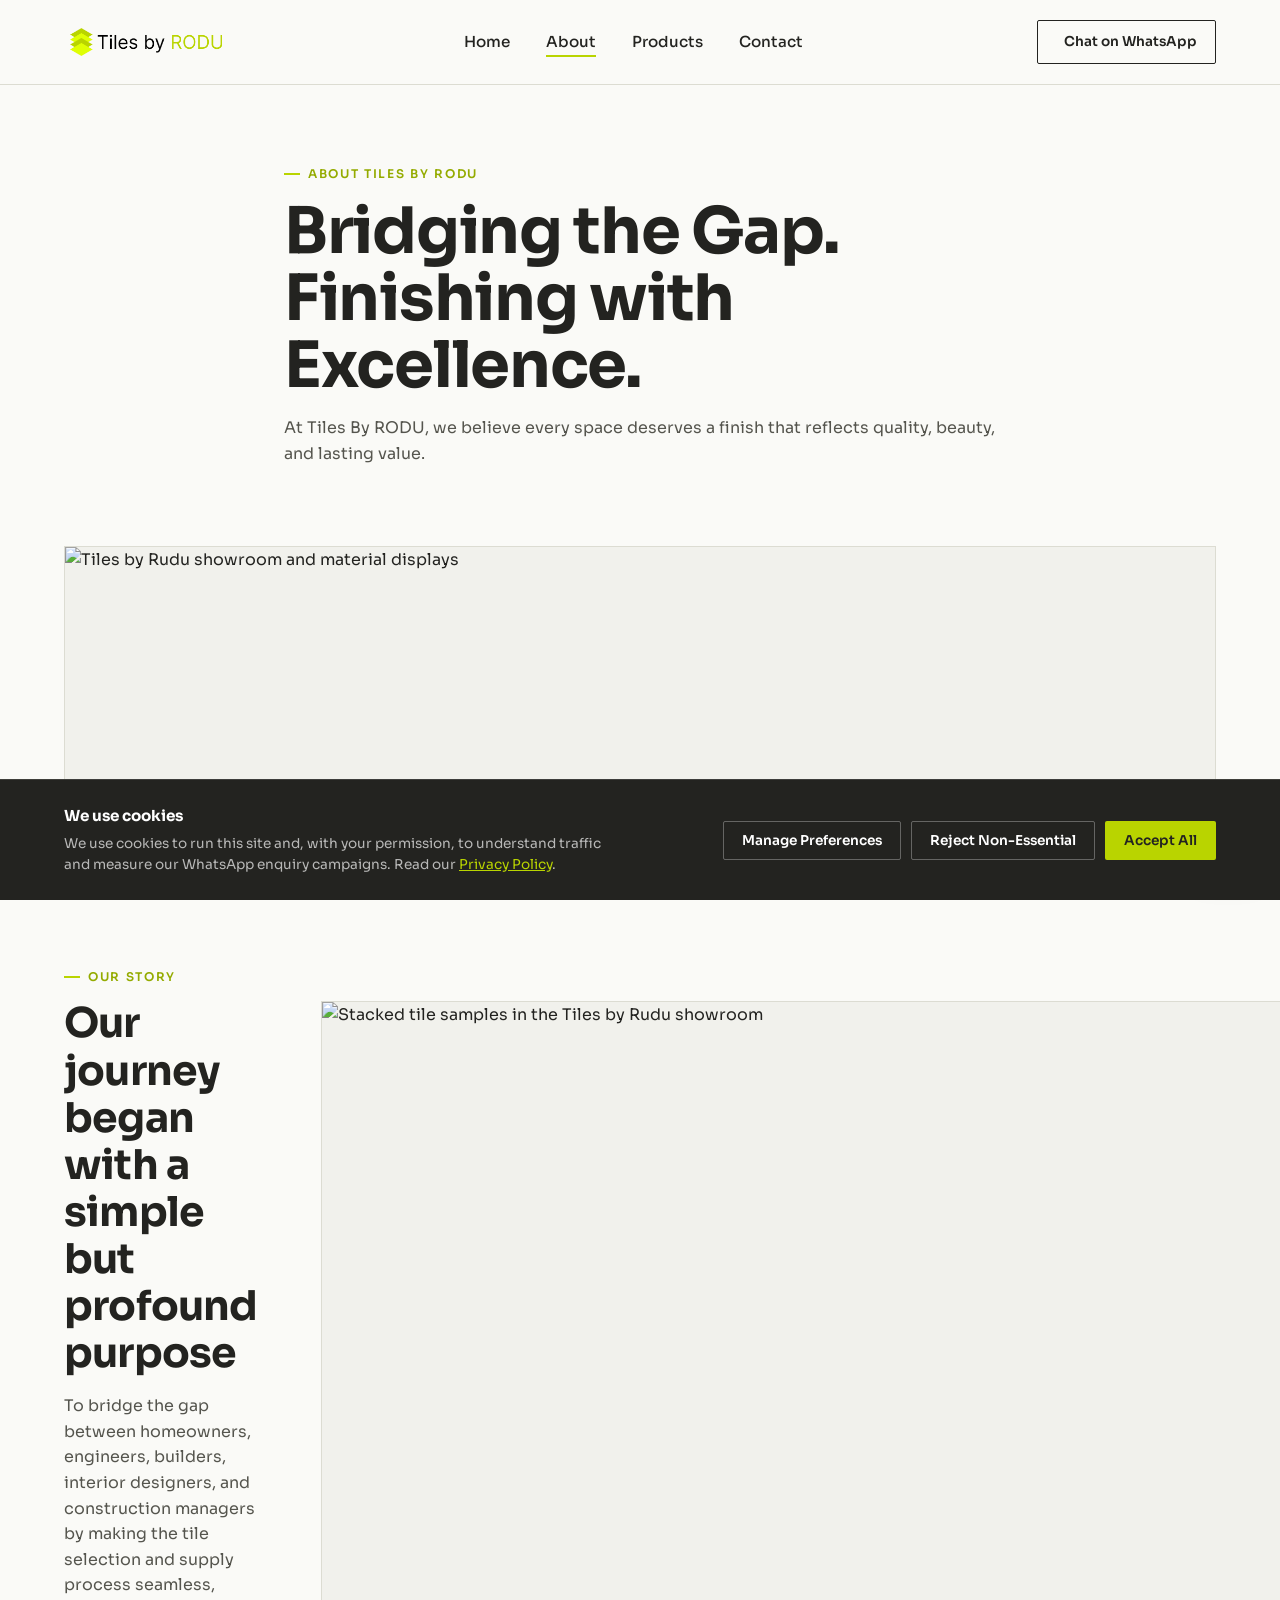
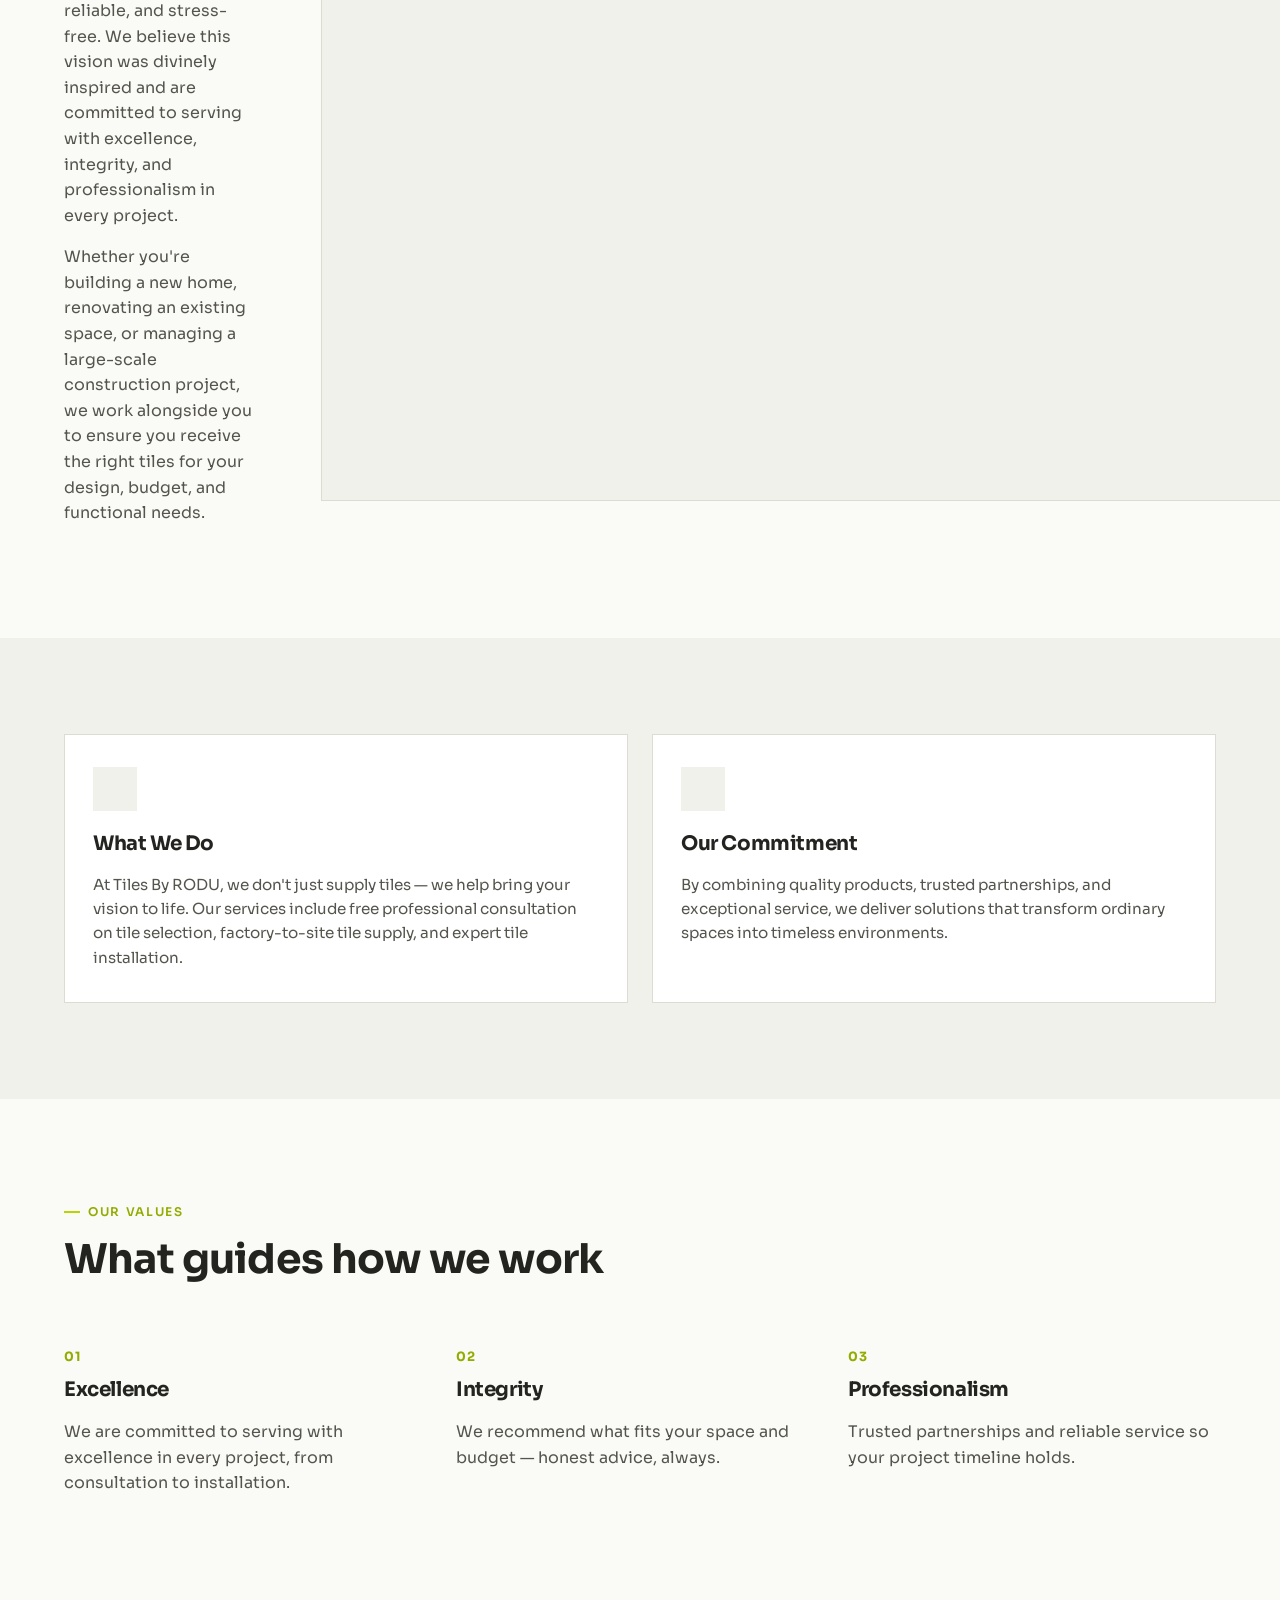
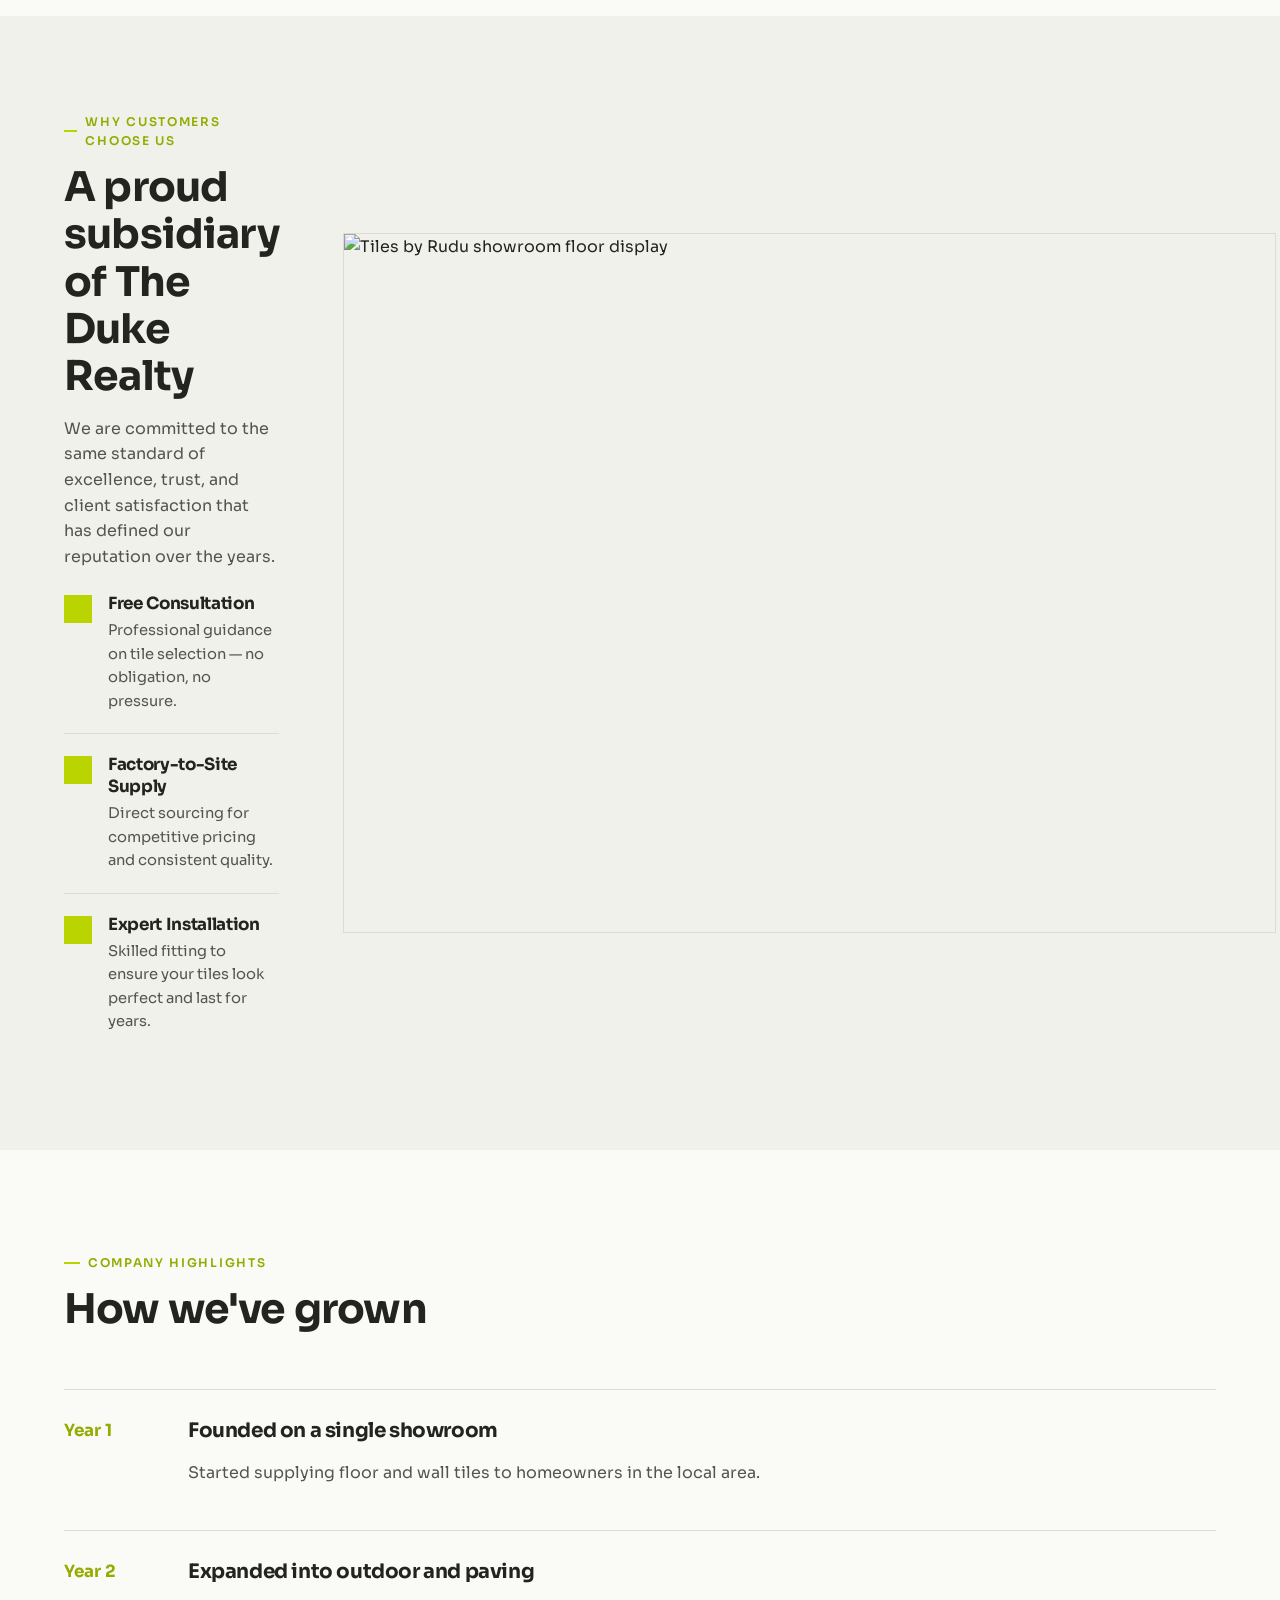
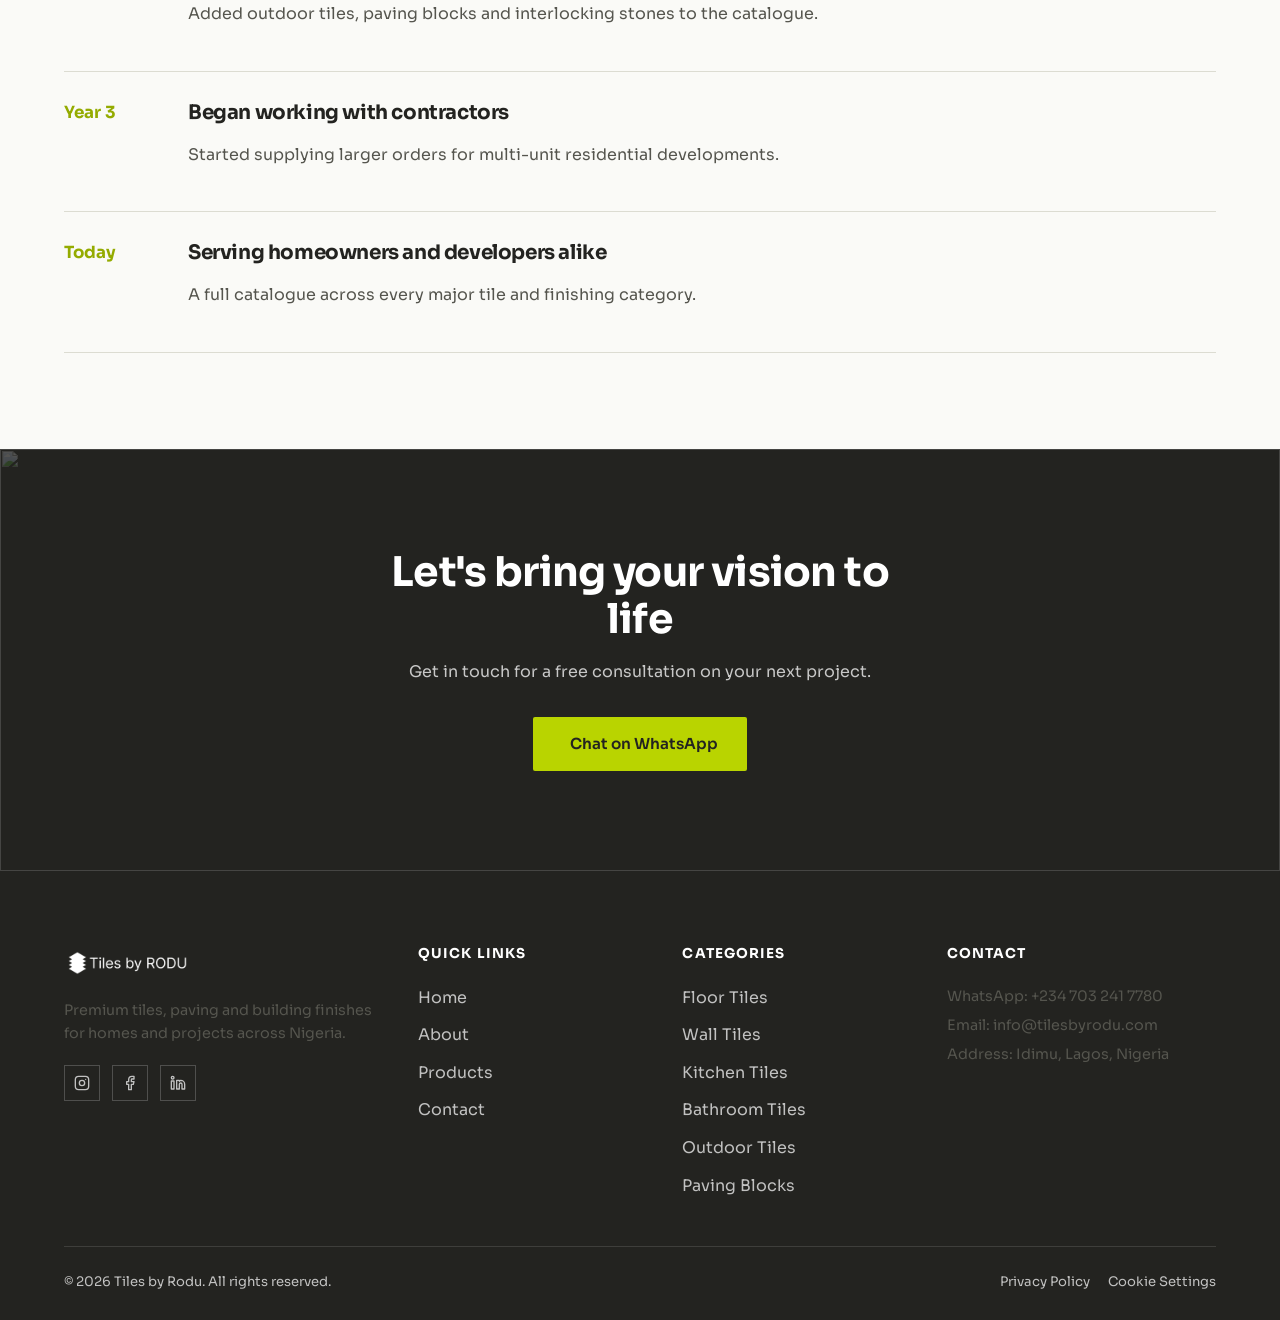
==== commit e821938c: "updated about page content" ====
--- a/about.html
+++ b/about.html
@@ -47,9 +47,9 @@
   <!-- About hero -->
   <section class="hero" style="padding-bottom: 64px;">
     <div class="container" style="max-width: 760px;">
-      <span class="eyebrow">About Tiles by Rudu</span>
-      <h1>Finishing spaces with materials that last</h1>
-      <p class="lead">We supply tiles and building finishes to homeowners, contractors and developers who want a space that looks considered and holds up over time.</p>
+      <span class="eyebrow">About Tiles By RODU</span>
+      <h1>Bridging the Gap. Finishing with Excellence.</h1>
+      <p class="lead">At Tiles By RODU, we believe every space deserves a finish that reflects quality, beauty, and lasting value.</p>
     </div>
   </section>
 
@@ -64,9 +64,9 @@
     <div class="container split">
       <div>
         <span class="eyebrow">Our Story</span>
-        <h2>Started with a simple standard: no shortcuts on material</h2>
-        <p>Tiles by Rudu began as a response to a common frustration — tiles that looked good in the showroom but chipped, faded or cracked within a year of installation. We set out to supply materials that meet a higher bar, sourced specifically for consistency in finish and long-term durability.</p>
-        <p>Today, we work with individual homeowners renovating a single bathroom as readily as we work with contractors finishing multi-unit developments, supplying everything from floor and wall tiles to paving blocks and interlocking stones.</p>
+        <h2>Our journey began with a simple but profound purpose</h2>
+        <p>To bridge the gap between homeowners, engineers, builders, interior designers, and construction managers by making the tile selection and supply process seamless, reliable, and stress-free. We believe this vision was divinely inspired and are committed to serving with excellence, integrity, and professionalism in every project.</p>
+        <p>Whether you're building a new home, renovating an existing space, or managing a large-scale construction project, we work alongside you to ensure you receive the right tiles for your design, budget, and functional needs.</p>
       </div>
       <div class="split-media">
         <img src="assets/images/about-story.jpg" alt="Stacked tile samples in the Tiles by Rudu showroom" loading="lazy" width="900" height="1100">
@@ -79,13 +79,13 @@
     <div class="container grid-2" data-animate-group>
       <div class="feature-card">
         <div class="feature-icon"><i data-lucide="target"></i></div>
-        <h3>Our Mission</h3>
-        <p>To make premium tiles and building finishes accessible, dependable and easy to order — so every project, large or small, gets materials it can be built on.</p>
+        <h3>What We Do</h3>
+        <p>At Tiles By RODU, we don't just supply tiles — we help bring your vision to life. Our services include free professional consultation on tile selection, factory-to-site tile supply, and expert tile installation.</p>
       </div>
       <div class="feature-card">
         <div class="feature-icon"><i data-lucide="eye"></i></div>
-        <h3>Our Vision</h3>
-        <p>To be the trusted first call for tiles and finishing materials in every project we're part of, known for consistency as much as for style.</p>
+        <h3>Our Commitment</h3>
+        <p>By combining quality products, trusted partnerships, and exceptional service, we deliver solutions that transform ordinary spaces into timeless environments.</p>
       </div>
     </div>
   </section>
@@ -100,18 +100,18 @@
       <div class="grid-3" data-animate-group>
         <div class="value-card">
           <span class="num">01</span>
-          <h3>Quality First</h3>
-          <p>We check materials for consistency before they ever reach a customer.</p>
+          <h3>Excellence</h3>
+          <p>We are committed to serving with excellence in every project, from consultation to installation.</p>
         </div>
         <div class="value-card">
           <span class="num">02</span>
-          <h3>Honesty in Advice</h3>
-          <p>We recommend what fits your space and budget — not just what's in stock.</p>
+          <h3>Integrity</h3>
+          <p>We recommend what fits your space and budget — honest advice, always.</p>
         </div>
         <div class="value-card">
           <span class="num">03</span>
-          <h3>Reliability</h3>
-          <p>Consistent stock and clear communication, so your project timeline holds.</p>
+          <h3>Professionalism</h3>
+          <p>Trusted partnerships and reliable service so your project timeline holds.</p>
         </div>
       </div>
     </div>
@@ -125,27 +125,28 @@
       </div>
       <div>
         <span class="eyebrow">Why Customers Choose Us</span>
-        <h2>The details that build trust</h2>
+        <h2>A proud subsidiary of The Duke Realty</h2>
+        <p style="margin-bottom: 24px;">We are committed to the same standard of excellence, trust, and client satisfaction that has defined our reputation over the years.</p>
         <div class="promise-list">
           <div class="promise-item">
             <span class="mark"><i data-lucide="check" style="width:14px;height:14px;"></i></span>
             <div>
-              <h3>Consistent Stock</h3>
-              <p>Popular sizes and finishes stay available, so projects don't stall.</p>
+              <h3>Free Consultation</h3>
+              <p>Professional guidance on tile selection — no obligation, no pressure.</p>
             </div>
           </div>
           <div class="promise-item">
             <span class="mark"><i data-lucide="check" style="width:14px;height:14px;"></i></span>
             <div>
-              <h3>Straight Answers</h3>
-              <p>We tell you what a tile is and isn't good for, before you order.</p>
+              <h3>Factory-to-Site Supply</h3>
+              <p>Direct sourcing for competitive pricing and consistent quality.</p>
             </div>
           </div>
           <div class="promise-item">
             <span class="mark"><i data-lucide="check" style="width:14px;height:14px;"></i></span>
             <div>
-              <h3>Responsive Support</h3>
-              <p>Questions get answered on WhatsApp, not lost in a contact form queue.</p>
+              <h3>Expert Installation</h3>
+              <p>Skilled fitting to ensure your tiles look perfect and last for years.</p>
             </div>
           </div>
         </div>
@@ -197,8 +198,8 @@
   <section class="cta-banner">
     <img src="assets/images/cta-banner.jpg" alt="" role="presentation">
     <div class="container">
-      <h2>Have a project in mind?</h2>
-      <p>Let's talk through what you need and find the right materials for it.</p>
+      <h2>Let's bring your vision to life</h2>
+      <p>Get in touch for a free consultation on your next project.</p>
       <a href="https://wa.me/2347032417780" class="btn btn-primary" target="_blank" rel="noopener">
         <i data-lucide="message-circle"></i> Chat on WhatsApp
       </a>
--- a/css/styles.css
+++ b/css/styles.css
@@ -547,6 +547,13 @@
   font-weight: 600;
 }
 
+.size-chip-row { display: flex; gap: 6px; flex-wrap: wrap; }
+.spec-table .size-chip {
+  padding: 4px 10px;
+  font-size: 0.78rem;
+  white-space: nowrap;
+}
+
 .feature-list { display: grid; gap: 10px; margin: 20px 0 28px; }
 .feature-list li { display: flex; gap: 10px; align-items: flex-start; font-size: 0.92rem; color: var(--charcoal-soft); }
 .feature-list li::before { content: "—"; color: var(--lemon-deep); font-weight: 700; }
